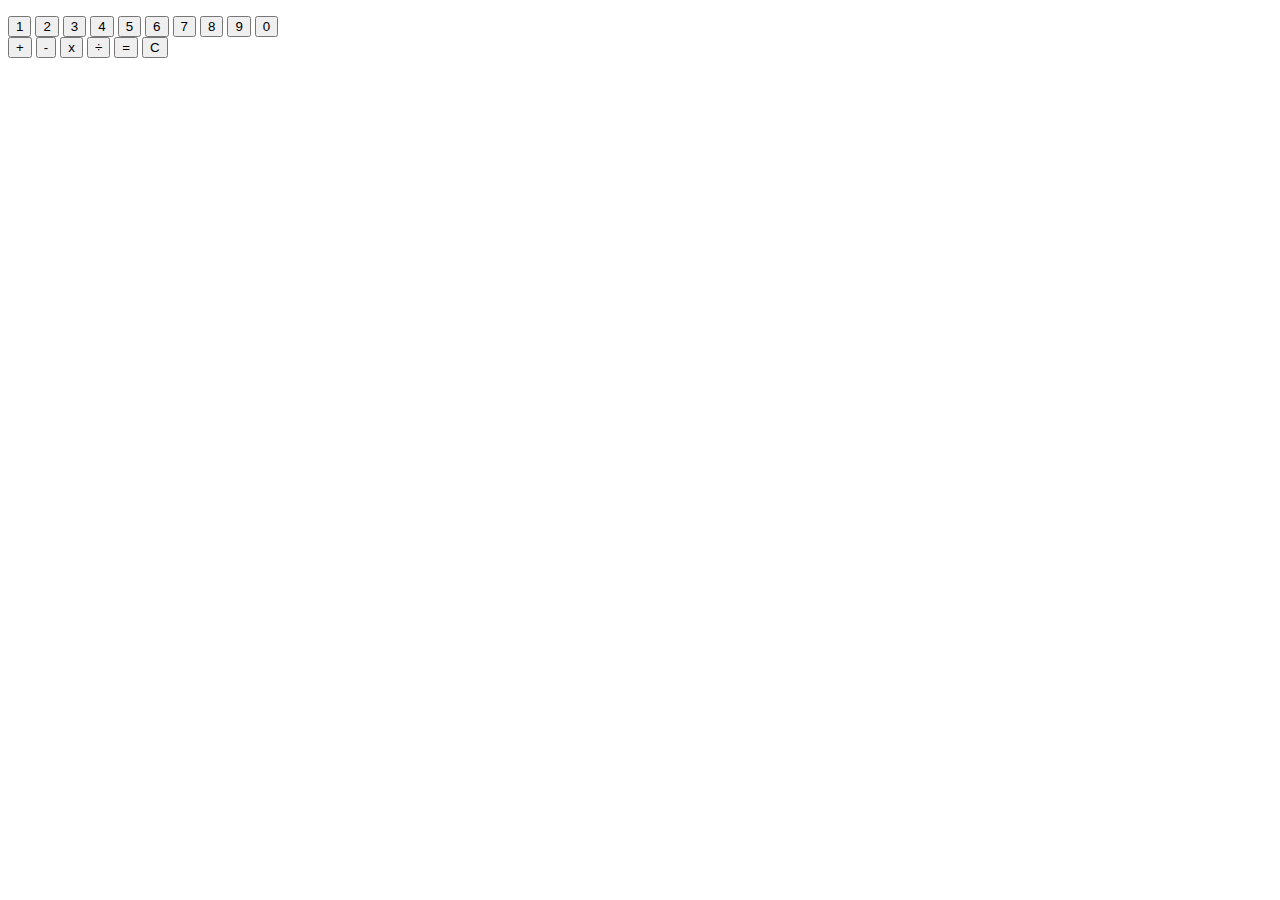
==== calculator/index.html @ 9efe5819 "add initial calc with first operand" ====
<!DOCTYPE html>
<html lang="en">
<head>
    <meta charset="UTF-8">
    <meta name="viewport" content="width=device-width, initial-scale=1.0">
    <link rel="stylesheet" href="./styles.css">
    <script src="./calculator.js"></script>
    <title>Calculator</title>
</head>
<body>
    <div>
        <div>
            <p id="input"></p>
        </div>
        <div>
            <button class="number-btn" onclick="pressKey(1)">1</button>
            <button class="number-btn" onclick="pressKey(2)">2</button>
            <button class="number-btn" onclick="pressKey(3)">3</button>
            <button class="number-btn" onclick="pressKey(4)">4</button>
            <button class="number-btn" onclick="pressKey(5)">5</button>
            <button class="number-btn" onclick="pressKey(6)">6</button>
            <button class="number-btn" onclick="pressKey(7)">7</button>
            <button class="number-btn" onclick="pressKey(8)">8</button>
            <button class="number-btn" onclick="pressKey(9)">9</button>
            <button class="number-btn" onclick="pressKey(0)">0</button>
        </div>
        <div>
            <button class="symbol-btn">+</button>
            <button class="symbol-btn">-</button>
            <button class="symbol-btn">x</button>
            <button class="symbol-btn">÷</button>
            <button class="symbol-btn">=</button>
            <button class="symbol-btn" onclick="clear()">C</button>
        </div>
    </div>
</body>
</html>
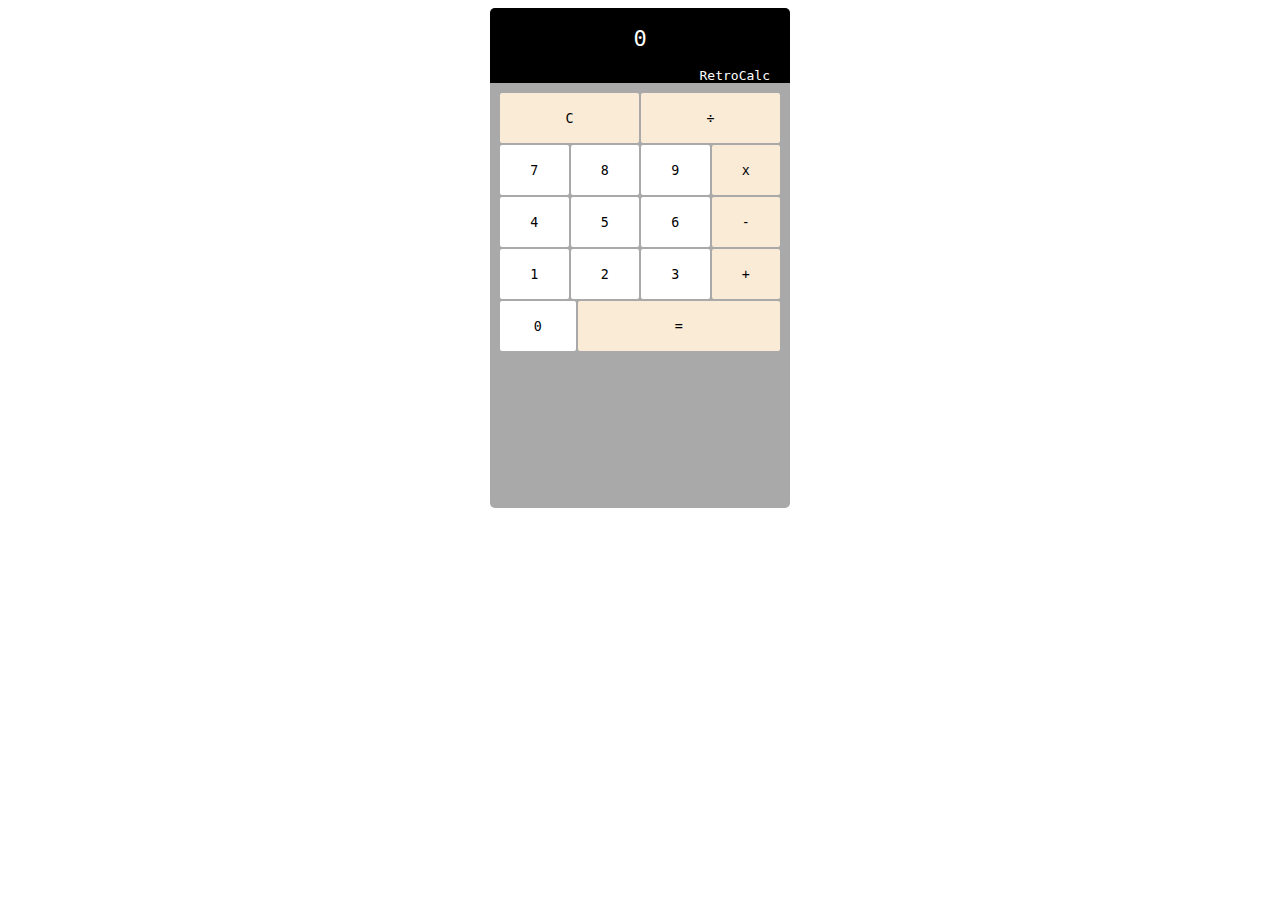
==== commit e09a66d1: "add styling to this ugly calc" ====
--- a/calculator/index.html
+++ b/calculator/index.html
@@ -1,37 +1,59 @@
 <!DOCTYPE html>
 <html lang="en">
-<head>
-    <meta charset="UTF-8">
-    <meta name="viewport" content="width=device-width, initial-scale=1.0">
-    <link rel="stylesheet" href="./styles.css">
-    <script src="./calculator.js"></script>
-    <title>Calculator</title>
-</head>
-<body>
-    <div>
-        <div>
-            <p id="input"></p>
+    <head>
+        <meta charset="UTF-8" />
+        <meta name="viewport" content="width=device-width, initial-scale=1.0" />
+        <link rel="stylesheet" href="./styles.css" />
+        <link rel="icon" type="image/x-icon" href="./favicon.ico" />
+        <script src="./calculator.js"></script>
+        <title>RetroCalc</title>
+    </head>
+    <body>
+        <div id="calculator">
+            <div class="input-box">
+                <p id="input">0</p>
+            </div>
+            <div class="logo">
+                <p class="logo-text">RetroCalc</p>
+            </div>
+            <div class="main-buttons">
+                <div class="row">
+                    <button class="symbol-btn" onclick="clearInput()">C</button>
+                    <button class="symbol-btn" onclick="pressKey('/')">
+                        ÷
+                    </button>
+                </div>
+                <div class="row">
+                    <button class="number-btn" onclick="pressKey(7)">7</button>
+                    <button class="number-btn" onclick="pressKey(8)">8</button>
+                    <button class="number-btn" onclick="pressKey(9)">9</button>
+                    <button class="symbol-btn" onclick="pressKey('*')">
+                        x
+                    </button>
+                </div>
+                <div class="row">
+                    <button class="number-btn" onclick="pressKey(4)">4</button>
+                    <button class="number-btn" onclick="pressKey(5)">5</button>
+                    <button class="number-btn" onclick="pressKey(6)">6</button>
+                    <button class="symbol-btn" onclick="pressKey('-')">
+                        -
+                    </button>
+                </div>
+                <div class="row">
+                    <button class="number-btn" onclick="pressKey(1)">1</button>
+                    <button class="number-btn" onclick="pressKey(2)">2</button>
+                    <button class="number-btn" onclick="pressKey(3)">3</button>
+                    <button class="symbol-btn" onclick="pressKey('+')">
+                        +
+                    </button>
+                </div>
+                <div class="row">
+                    <button class="number-btn" onclick="pressKey(0)">0</button>
+                    <button class="symbol-btn equal-btn" onclick="operate()">
+                        =
+                    </button>
+                </div>
+            </div>
         </div>
-        <div>
-            <button class="number-btn" onclick="pressKey(1)">1</button>
-            <button class="number-btn" onclick="pressKey(2)">2</button>
-            <button class="number-btn" onclick="pressKey(3)">3</button>
-            <button class="number-btn" onclick="pressKey(4)">4</button>
-            <button class="number-btn" onclick="pressKey(5)">5</button>
-            <button class="number-btn" onclick="pressKey(6)">6</button>
-            <button class="number-btn" onclick="pressKey(7)">7</button>
-            <button class="number-btn" onclick="pressKey(8)">8</button>
-            <button class="number-btn" onclick="pressKey(9)">9</button>
-            <button class="number-btn" onclick="pressKey(0)">0</button>
-        </div>
-        <div>
-            <button class="symbol-btn">+</button>
-            <button class="symbol-btn">-</button>
-            <button class="symbol-btn">x</button>
-            <button class="symbol-btn">÷</button>
-            <button class="symbol-btn">=</button>
-            <button class="symbol-btn" onclick="clear()">C</button>
-        </div>
-    </div>
-</body>
-</html>+    </body>
+</html>
--- a/calculator/styles.css
+++ b/calculator/styles.css
@@ -0,0 +1,70 @@
+* {
+    font-family: monospace;
+}
+
+#calculator {
+    background-color: darkgray;
+    width: 300px;
+    height: 500px;
+    margin: auto;
+    border-radius: 5px;
+}
+
+.input-box {
+    height: 60px;
+    background-color: black;
+    display: flex;
+    justify-content: center;
+    align-items: center;
+    border-top-left-radius: 5px;
+    border-top-right-radius: 5px;
+}
+
+#input {
+    color: white;
+    font-size: 22px;
+}
+
+.logo-text {
+    background-color: black;
+    color: white;
+    margin: 0;
+    text-align: right;
+    padding-right: 20px;
+}
+
+.number-btn, .symbol-btn {
+    width: 50px;
+    height: 50px;
+    border-radius: 2px;
+    border: 0;
+    flex: 1;
+}
+
+.number-btn {
+    color: black;
+    background-color: white;
+}
+
+.equal-btn {
+    flex-grow: 3;
+}
+
+.row {
+    display: flex;
+    justify-content: center;
+    gap: 2px;
+}
+
+.symbol-btn {
+    background-color: antiquewhite;
+    color: black;
+}
+
+.main-buttons {
+    display: flex;
+    flex-direction: column;
+    gap: 2px;
+    margin: 10px;
+}
+
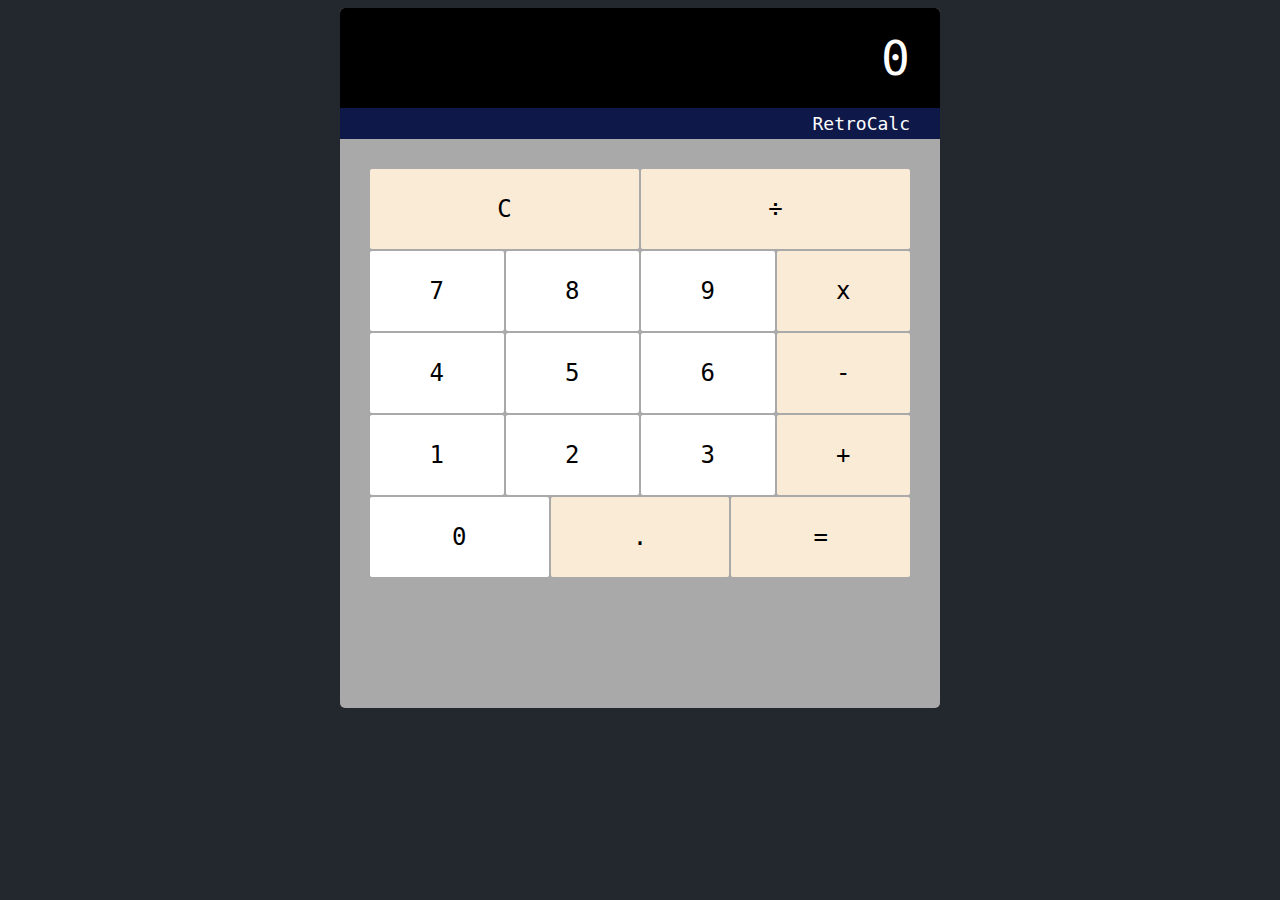
==== commit 412b4ec0: "wip refactor" ====
--- a/calculator/index.html
+++ b/calculator/index.html
@@ -49,6 +49,7 @@
                 </div>
                 <div class="row">
                     <button class="number-btn" onclick="pressKey(0)">0</button>
+                    <button class="symbol-btn" onclick="pressKey('.')">.</button>
                     <button class="symbol-btn equal-btn" onclick="operate()">
                         =
                     </button>
--- a/calculator/styles.css
+++ b/calculator/styles.css
@@ -2,19 +2,23 @@
     font-family: monospace;
 }
 
+body {
+    background-color: #23272e;
+}
+
 #calculator {
     background-color: darkgray;
-    width: 300px;
-    height: 500px;
+    width: 600px;
+    height: 700px;
     margin: auto;
     border-radius: 5px;
 }
 
 .input-box {
-    height: 60px;
-    background-color: black;
+    height: 100px;
+    background-color: rgb(0, 0, 0);
     display: flex;
-    justify-content: center;
+    justify-content: end;
     align-items: center;
     border-top-left-radius: 5px;
     border-top-right-radius: 5px;
@@ -22,32 +26,32 @@
 
 #input {
     color: white;
-    font-size: 22px;
+    font-size: 48px;
+    padding-right: 30px;
 }
 
 .logo-text {
-    background-color: black;
+    background-color: rgb(14, 25, 73);
     color: white;
     margin: 0;
     text-align: right;
-    padding-right: 20px;
+    padding: 5px;
+    padding-right: 30px;
+    font-size: 18px;
 }
 
 .number-btn, .symbol-btn {
-    width: 50px;
-    height: 50px;
+    width: 80px;
+    height: 80px;
     border-radius: 2px;
     border: 0;
     flex: 1;
+    font-size: 24px;
 }
 
 .number-btn {
     color: black;
     background-color: white;
-}
-
-.equal-btn {
-    flex-grow: 3;
 }
 
 .row {
@@ -65,6 +69,6 @@
     display: flex;
     flex-direction: column;
     gap: 2px;
-    margin: 10px;
+    margin: 30px;
 }
 
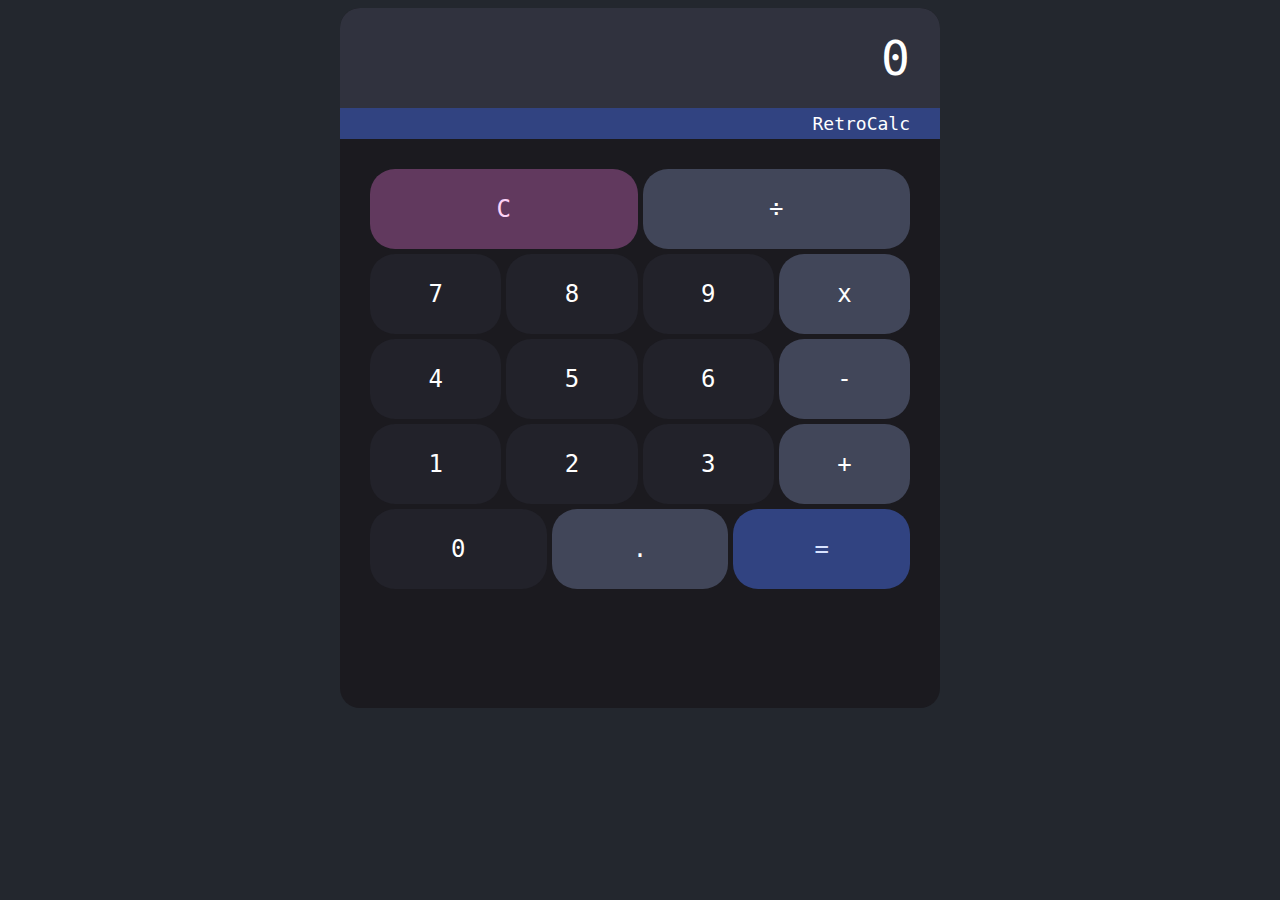
==== commit 6271c824: "fix abstractions and improve visual" ====
--- a/calculator/index.html
+++ b/calculator/index.html
@@ -18,7 +18,7 @@
             </div>
             <div class="main-buttons">
                 <div class="row">
-                    <button class="symbol-btn" onclick="clearInput()">C</button>
+                    <button class="symbol-btn clear-btn" onclick="clearInput()">C</button>
                     <button class="symbol-btn" onclick="pressKey('/')">
                         ÷
                     </button>
--- a/calculator/styles.css
+++ b/calculator/styles.css
@@ -7,21 +7,21 @@
 }
 
 #calculator {
-    background-color: darkgray;
+    background-color: #1b1a1f;
     width: 600px;
     height: 700px;
     margin: auto;
-    border-radius: 5px;
+    border-radius: 20px;
 }
 
 .input-box {
     height: 100px;
-    background-color: rgb(0, 0, 0);
+    background-color: #30323e;
     display: flex;
     justify-content: end;
     align-items: center;
-    border-top-left-radius: 5px;
-    border-top-right-radius: 5px;
+    border-top-left-radius: 20px;
+    border-top-right-radius: 20px;
 }
 
 #input {
@@ -31,7 +31,7 @@
 }
 
 .logo-text {
-    background-color: rgb(14, 25, 73);
+    background-color: #314381;
     color: white;
     margin: 0;
     text-align: right;
@@ -43,32 +43,41 @@
 .number-btn, .symbol-btn {
     width: 80px;
     height: 80px;
-    border-radius: 2px;
+    border-radius: 25px;
     border: 0;
     flex: 1;
     font-size: 24px;
 }
 
 .number-btn {
-    color: black;
-    background-color: white;
+    color: white;
+    background-color: #22222a;
 }
 
 .row {
     display: flex;
     justify-content: center;
-    gap: 2px;
+    gap: 5px;
 }
 
 .symbol-btn {
-    background-color: antiquewhite;
-    color: black;
+    background-color: #414659;
+    color: white;
 }
 
 .main-buttons {
     display: flex;
     flex-direction: column;
-    gap: 2px;
+    gap: 5px;
     margin: 30px;
 }
 
+.equal-btn {
+    background-color: #314381;
+    color: #d8e3ff;
+}
+
+.clear-btn {
+    background-color: #61395e;
+    color: #fcd2f6;
+}